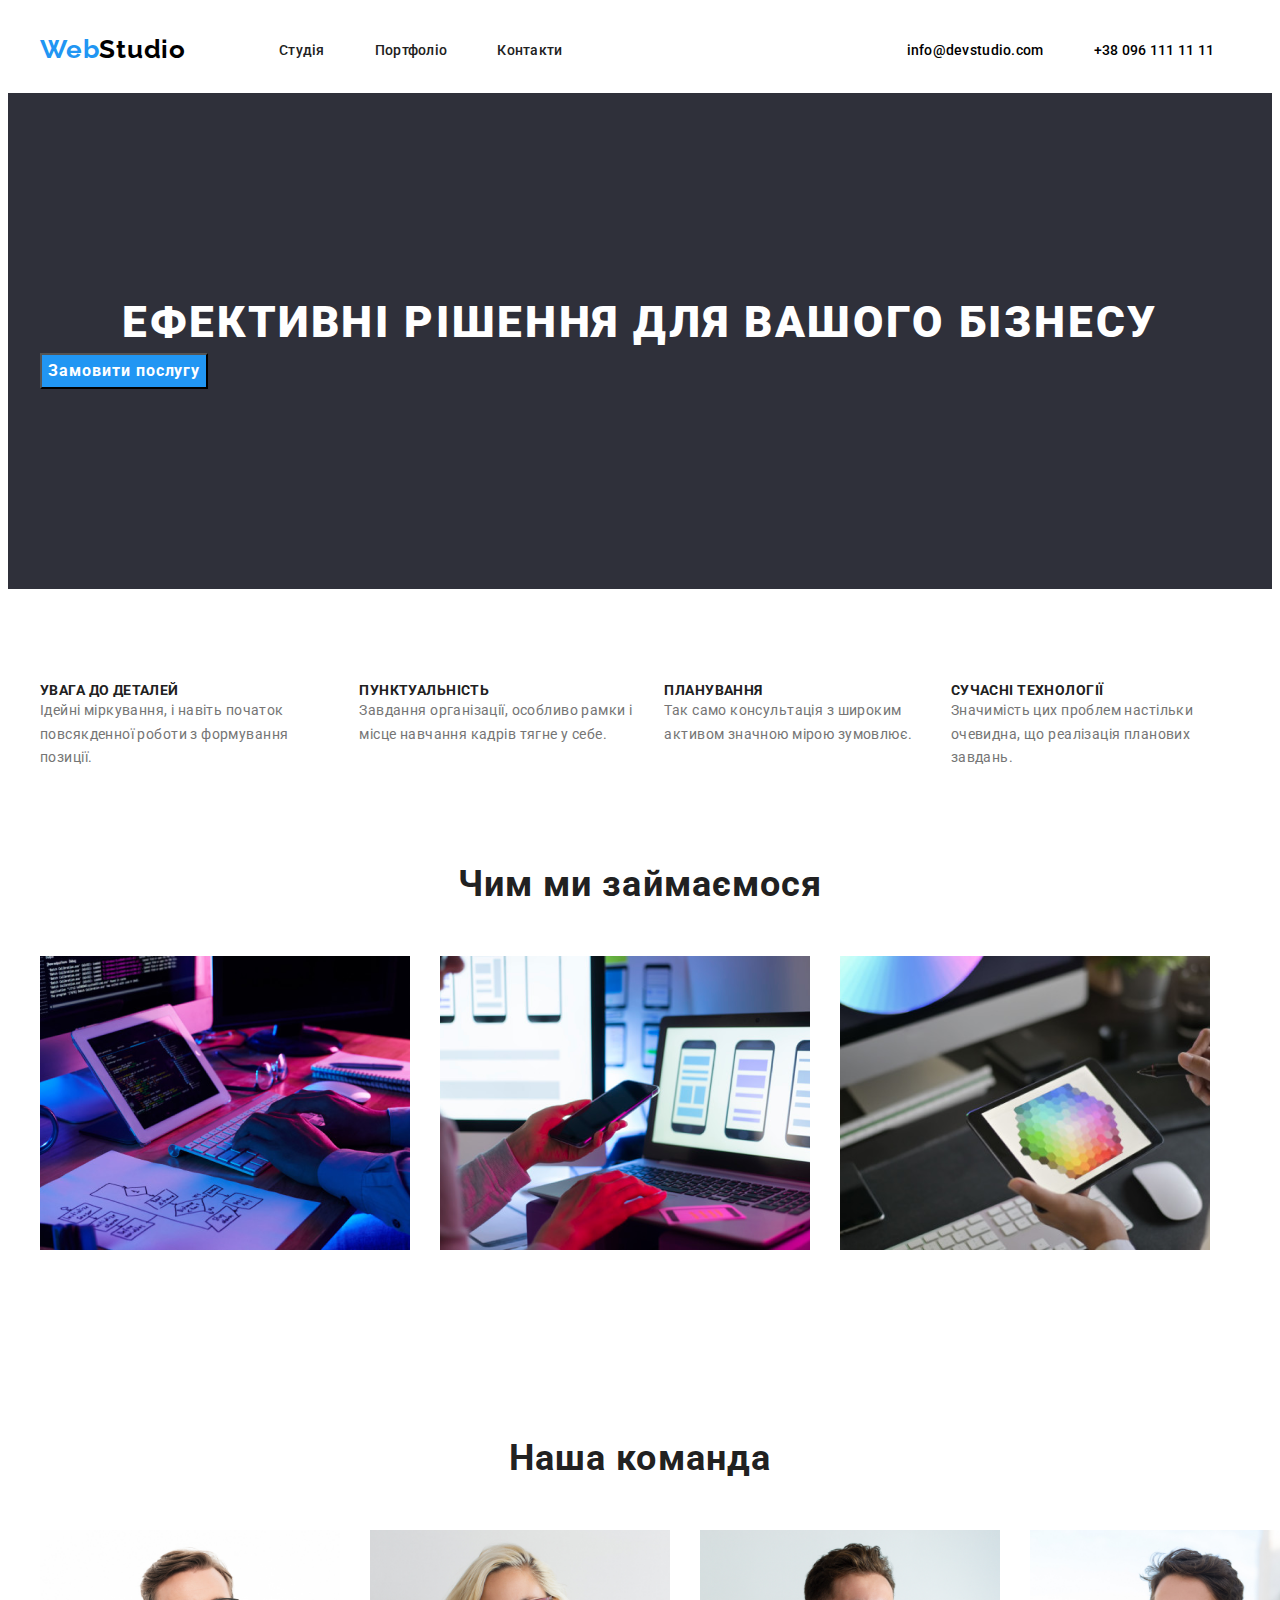
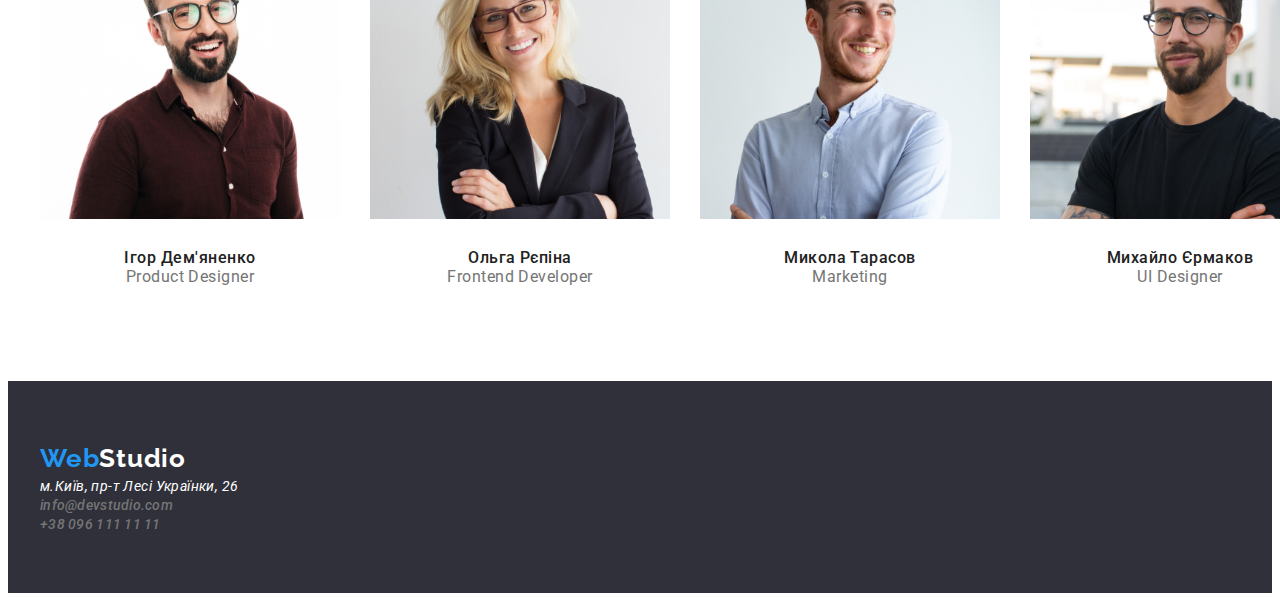
==== index.html @ 0b658106 "flex-box" ====
<!DOCTYPE html>
<html lang="en">
  <head>
    <meta charset="UTF-8" />
    <meta name="viewport" content="width=device-width, initial-scale=1.0" />
    <title>Document</title>
    <link rel="preconnect" href="https://fonts.googleapis.com" />
    <link rel="preconnect" href="https://fonts.gstatic.com" crossorigin />
    <link
      href="https://fonts.googleapis.com/css2?family=Raleway:ital,wght@0,100..900;1,100..900&family=Roboto:ital,wght@0,100;0,300;0,400;0,500;0,700;0,900;1,100;1,300;1,400;1,500;1,700;1,900&display=swap"
      rel="stylesheet"
    />
    <link
      rel="stylesheet"
      href="https://cdnjs.cloudflare.com/ajax/libs/modern-normalize/3.0.1/modern-normalize.min.css"
      integrity="sha512-q6WgHqiHlKyOqslT/lgBgodhd03Wp4BEqKeW6nNtlOY4quzyG3VoQKFrieaCeSnuVseNKRGpGeDU3qPmabCANg=="
      crossorigin="anonymous"
      referrerpolicy="no-referrer"
    />
    <link rel="stylesheet" href="./css/normalize.css" />
    <link rel="stylesheet" href="./css/style.css" />
  </head>
  <body>
    <header class="header">
      <div class="container">
        <a class="header-link" href="./index.html"
          >Web<span class="header-span">Studio</span></a
        >
        <nav class="header-navigation">
          <ul class="navigation-list">
            <li class="navigation-item">
              <a class="navigation-link" href="">Студія</a>
            </li>
            <li class="navigation-item">
              <a class="navigation-link" href="./pages/portfoilo.html"
                >Портфоліо</a
              >
            </li>
            <li class="navigation-item">
              <a class="navigation-link contact" href="">Контакти</a>
            </li>
          </ul>
        </nav>
        <ul class="header-list">
          <li class="header-item">
            <a class="header-information" href="mailto:info@devstudio.com"
              >info@devstudio.com</a
            >
          </li>
          <li class="header-item">
            <a class="header-information" href="tel:+380961111111h"
              >+38 096 111 11 11</a
            >
          </li>
        </ul>
      </div>
    </header>
    <main class="main">
      <section class="page">
        <div class="container">
          <h1 class="page-title">Ефективні рішення для вашого бізнесу</h1>
          <button class="page-button" type="button">Замовити послугу</button>
        </div>
      </section>
      <section class="advantudes">
        <div class="container">
          <ul class="advantudes-list">
            <li class="advantudes-item">
              <h3 class="advantudes-slogan">Увага до деталей</h3>
              <p class="advantudes-text">
                Ідейні міркування, і навіть початок повсякденної роботи з
                формування позиції.
              </p>
            </li>
            <li class="advantudes-item">
              <h3 class="advantudes-slogan">Пунктуальність</h3>
              <p class="advantudes-text">
                Завдання організації, особливо рамки і місце навчання кадрів
                тягне у себе.
              </p>
            </li>
            <li class="advantudes-item">
              <h3 class="advantudes-slogan">Планування</h3>
              <p class="advantudes-text">
                Так само консультація з широким активом значною мірою зумовлює.
              </p>
            </li>
            <li class="advantudes-item">
              <h3 class="advantudes-slogan">Сучасні технології</h3>
              <p class="advantudes-text">
                Значимість цих проблем настільки очевидна, що реалізація
                планових завдань.
              </p>
            </li>
          </ul>
        </div>
      </section>
      <section class="work">
        <div class="container">
          <h2 class="work-subtitle">Чим ми займаємося</h2>
          <ul class="work-list">
            <li class="work-item">
              <img class="work-image" src="./images/laptop.png" alt="laptop" />
            </li>
            <li class="work-item">
              <img class="work-image" src="./images/phone.png" alt="phone" />
            </li>
            <li class="work-item">
              <img class="work-image" src="./images/laptop2.png" alt="laptop" />
            </li>
          </ul>
        </div>
      </section>
      <section class="team">
        <div class="container">
          <h2 class="team-subtitle">Наша команда</h2>
          <ul class="team-list">
            <li class="team-item">
              <img
                class="team-icon"
                src="./images/igor.jpg"
                width="300"
                alt="Чоловік"
                width="300"
              />
              <h3 class="team-slogan">Ігор Дем'яненко</h3>
              <p class="team-text">Product Designer</p>
            </li>
            <li class="team-item">
              <img
                class="team-icon"
                src="./images/olga.jpg"
                width="300"
                alt="Жінка"
              />
              <h3 class="team-slogan">Ольга Рєпіна</h3>
              <p class="team-text">Frontend Developer</p>
            </li>
            <li class="team-item">
              <img
                class="team-icon"
                src="./images/mykola.jpg"
                width="300"
                alt="Чоловік"
              />
              <h3 class="team-slogan">Микола Тарасов</h3>
              <p class="team-text">Marketing</p>
            </li>
            <li class="team-item">
              <img
                class="team-icon"
                src="./images/michael.jpg"
                width="300"
                alt="Чоловік"
              />
              <h3 class="team-slogan">Михайло Єрмаков</h3>
              <p class="team-text">UI Designer</p>
            </li>
          </ul>
        </div>
      </section>
    </main>
    <footer class="footer">
      <div class="container">
        <a class="footer-link" href="./index.html"
          >Web<span class="footer-span">Studio</span></a
        >
        <address class="address">
          <a
            class="address-place"
            href="https://www.google.com.ua/maps/place/%D0%B1%D1%83%D0%BB%D1%8C%D0%B2%D0%B0%D1%80+%D0%9B%D0%B5%D1%81%D1%96+%D0%A3%D0%BA%D1%80%D0%B0%D1%97%D0%BD%D0%BA%D0%B8,+26,+%D0%9A%D0%B8%D1%97%D0%B2,+02000/@50.4265807,30.5358109,17z/data=!3m1!4b1!4m6!3m5!1s0x40d4cf0e033ecbe9:0x57a4dffefec77da0!8m2!3d50.4265807!4d30.5383858!16s%2Fg%2F1tctq5jv?entry=ttu&g_ep=EgoyMDI0MTAyOS4wIKXMDSoASAFQAw%3D%3D"
            >м.Київ, пр-т Лесі Українки, 26</a
          >
          <ul class="address-list">
            <li class="address-item">
              <a class="address-gmail" href="mailto:info@devstudio.com"
                >info@devstudio.com</a
              >
            </li>
            <li class="address-item">
              <a class="address-link" href="tel:+380961111111h"
                >+38 096 111 11 11</a
              >
            </li>
          </ul>
        </address>
      </div>
    </footer>
  </body>
</html>
---- css/style.css ----
:root {
    --mini-text-color: #757575;
    --max-text-color: #212121;
    --primary-color: #FFFFFF;
    --team-background-color: #F5F4FA;
    --header-footer-background-color: #2F303A;
    --button-backgrouhd-color: #2196F3;
    --logo-color: #000000;
}
.container {
    width: 1200px;
    margin-left: auto;
    margin-right: auto;
    padding-left: 15px;
    padding-right: 15px;
}

/* Шрифти */
body {
    font-family: 'Roboto';
}
/* header */
.header {
    padding-top: 24px;
    padding-bottom: 25px;
}
.header > .container {
    display: flex;
    align-items: center;
}
.header-list {
    display: flex;
    gap: 50px;
}
.header-span {
    color: var(--logo-color);
}
.header-link {
    color: var(--button-backgrouhd-color);
        font-family: 'Raleway';
        font-size: 26px;
        font-weight: 700;
        line-height: 1.38;
        letter-spacing: 0.78px;
            margin-right: 93px;
}
.navigation-list {
    display: flex;
    gap: 50px;
}
.navigation-link {
    color: var(--max-text-color);
    font-family: 'Roboto';
        font-size: 14px;
        font-weight: 500;
        line-height: 1.14;
        letter-spacing: 0.28px;
}
.contact {
    margin-right: 344px;
}
.navigation-link:hover {
    color: var(--button-backgrouhd-color);
    font-family: 'Roboto';
    font-size: 14px;
    font-weight: 500;
    line-height: 1.14;
    letter-spacing: 0.28px;
}
.address-gmail {
        color: var(--mini-text-color);
        font-family: 'Roboto';
            font-size: 14px;
            font-weight: 500;
            line-height: 1.14;
            letter-spacing: 0.28px;
}
.address-link {
        color: var(--mini-text-color);
        font-family: 'Roboto';
        font-size: 14px;
        font-weight: 500;
        line-height: 1.14;
        letter-spacing: 0.28px;
}
.header-information:hover {
    color: var(--button-backgrouhd-color);
    font-family: 'Roboto';
    font-size: 14px;
        font-weight: 500;
        line-height: 1.14;
        letter-spacing: 0.28px;

}
.header-information {
    color: var(--logo-color);
    font-family: 'Roboto';
    font-size: 14px;
    font-weight: 500;
    line-height: 1.14;
    letter-spacing: 0.28px;

}
 /* main */
 .page {
    background-color: var(--header-footer-background-color);
    padding-top: 200px;
    padding-bottom: 200px;
 }
 .page-title {
    color: var(--primary-color);
        text-align: center;
        font-family: 'Roboto';
        font-size: 44px;
        font-weight: 900;
        line-height: 1.36;
        letter-spacing: 2.64px;
        text-transform: uppercase;
 }
 .page-button {
    background-color: var(--button-backgrouhd-color);
    color: var(--primary-color);
    font-family: 'Roboto';
        text-align: center;
        font-size: 16px;
        font-weight: 700;
        line-height: 1.87;
        letter-spacing: 0.96px;
 }
 .advantudes {
    padding-top: 94px;
    padding-bottom: 94px;
 }
 .advantudes-list {
    display: flex;
    gap: 30px;
 }
 .advantudes-slogan {
    color: var(--max-text-color);
    font-family: 'Roboto';
        font-size: 14px;
        font-weight: 700;
        line-height: 1.14;
        letter-spacing: 0.42px;
        text-transform: uppercase;
 }
 .advantudes-text {
    color: var(--mini-text-color);
    font-family: 'Roboto';
        font-size: 14px;
        font-weight: 400;
        line-height: 1.71;
        letter-spacing: 0.42px;
 }
 .work {
    padding-bottom: 94px;
 }
.work-list {
    display: flex;
    gap: 30px;
}
 .work-subtitle {
    color: var(--max-text-color);
        text-align: center;
        font-family: 'Roboto';
        font-size: 36px;
        font-weight: 700;
        line-height: 1.16;
        letter-spacing: 1.08px;
        margin-bottom: 50px;
 }
 .team {
    padding-top: 94px;
    padding-bottom: 94px
 }
  .team-list {
    display: flex;
    gap: 30px;
  }
 .team-subtitle {
    color: var(--max-text-color);
        text-align: center;
        font-family: 'Roboto';
        font-size: 36px;
        font-weight: 700;
        line-height: 1.16;
        letter-spacing: 1.08px;
        margin-bottom: 50px;
 }
 .team-icon {
    margin-bottom: 30px;
 }
 .team-slogan {
    color: var(--max-text-color);
        text-align: center;
        font-family: 'Roboto';
        font-size: 16px;
        font-weight: 500;
        line-height: 1.18;
        letter-spacing: 0.48px;
 }
 .team-text {
    color: var(--mini-text-color);
        text-align: center;
        font-family: 'Roboto';
        font-size: 16px;
        font-weight: 400;
        line-height: 1.18;
        letter-spacing: 0.48px;
 }
 a[href^="https"] {
    color: var(--primary-color);
    font-family: 'Roboto';
        font-size: 14px;
        font-weight: 400;
        line-height: 1.17;
        letter-spacing: 0.42px;
 }
 /* portfolio */
 .categories {
    padding-top: 94px;
    padding-bottom: 94px;
 }
 .categories-button {
    color: var(--max-text-color);
        text-align: center;
        font-family: 'Roboto';
        font-size: 16px;
        font-weight: 500;
        line-height: 1.62;
        letter-spacing: 0.48px;
        background-color: var(--primary-color);
 }
  .categories-button:hover {
      color: var(--primary-color);
      text-align: center;
    font-family: 'Roboto';
      font-size: 16px;
      font-weight: 500;
      line-height: 1.62;
      letter-spacing: 0.48px;
      background-color: var(--button-backgrouhd-color);
  }
.content-subtitle {
    color: var(--max-text-color);
    font-family: 'Roboto';
    font-size: 18px;
        font-weight: 700;
        line-height: 2;
        letter-spacing: 1.08px;
}
.content-text {
    color: var(--mini-text-color);
    font-family: 'Roboto';
        font-size: 16px;
        font-weight: 400;
        line-height: 1.87;
        letter-spacing: 0.48px;
}
/* footer */
.header-span {
    color: var(--logo-color);
}

.footer-link {
    color: var(--button-backgrouhd-color);
    font-family: Raleway;
    font-size: 26px;
    font-weight: 700;
    line-height: 1.38;
    letter-spacing: 0.78px;
    margin-bottom: 20px;
}
.footer-span {
    color: var(--primary-color);
}
footer {
    background-color: var(--header-footer-background-color);
    padding-top: 60px;
    padding-bottom: 60px;
}
.address-place {
    margin-bottom: 9px;
}
.address-gmail {
    margin-bottom: 9px;
}
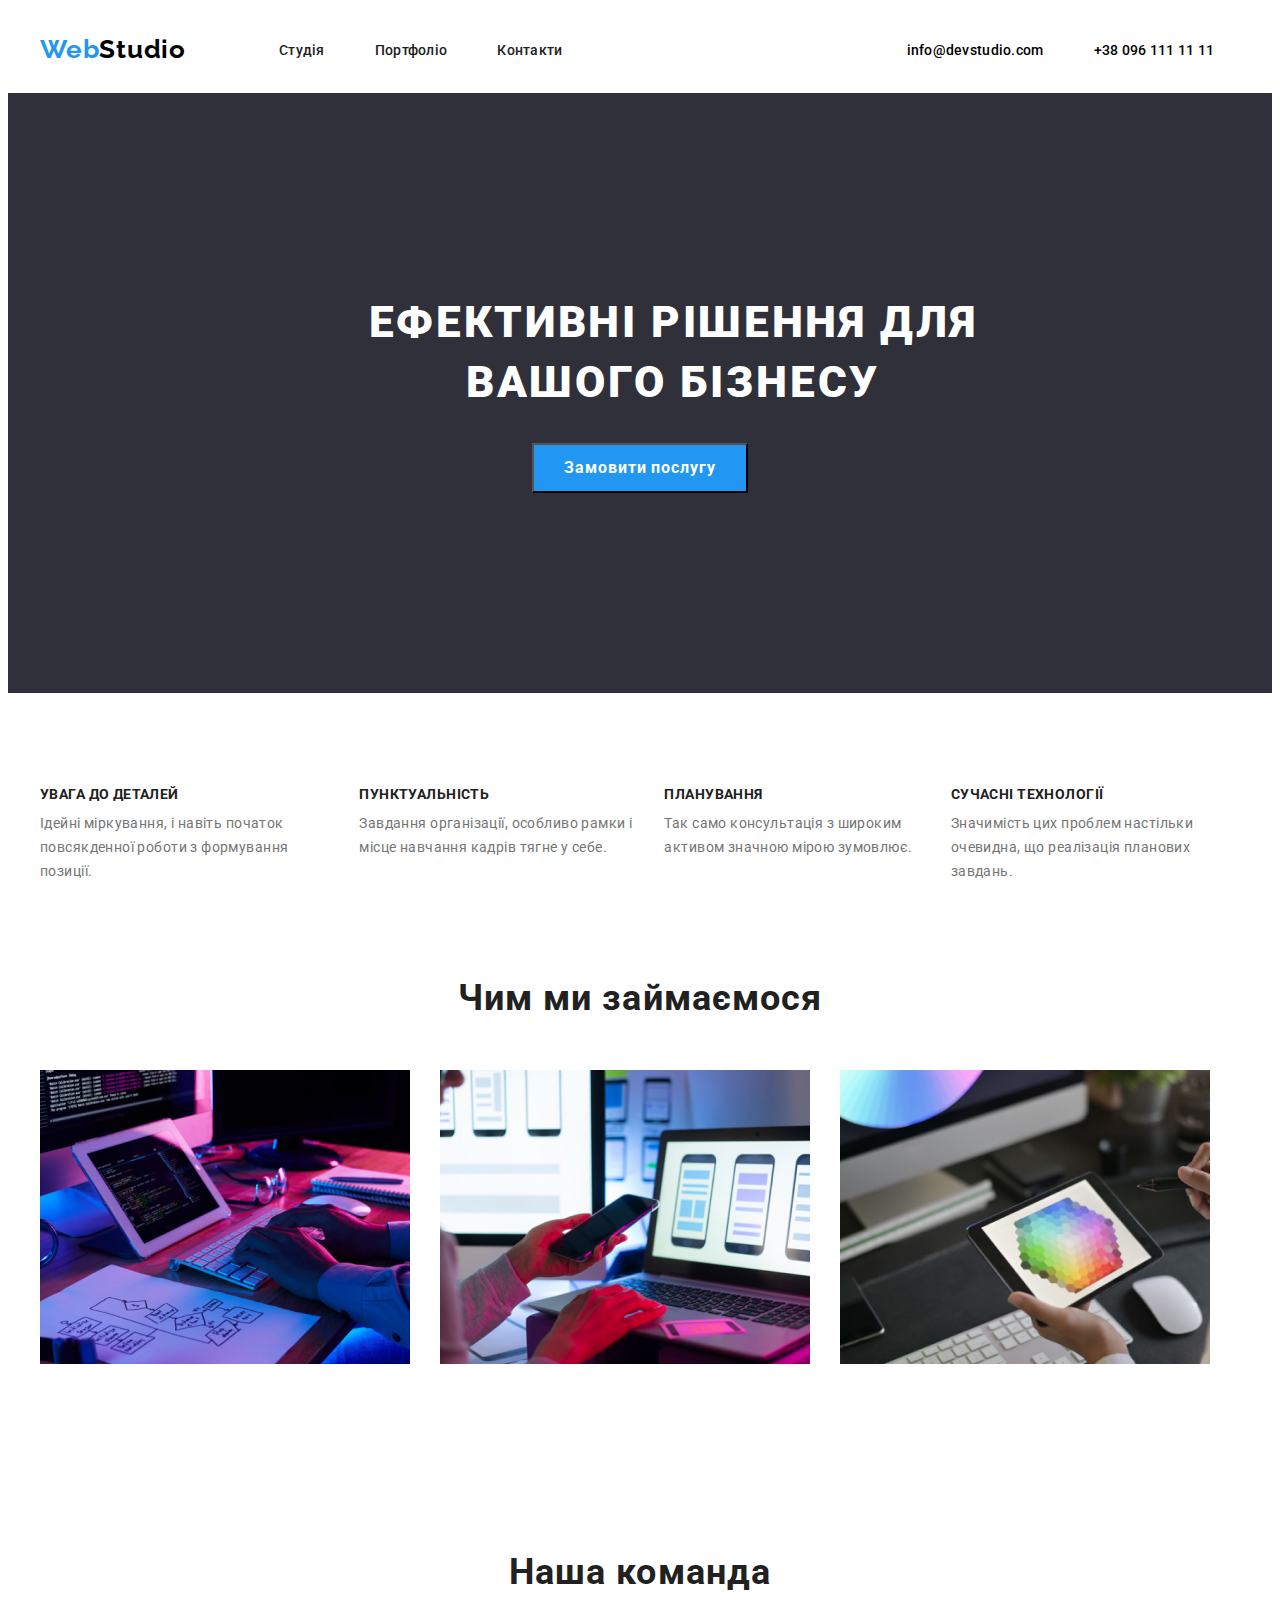
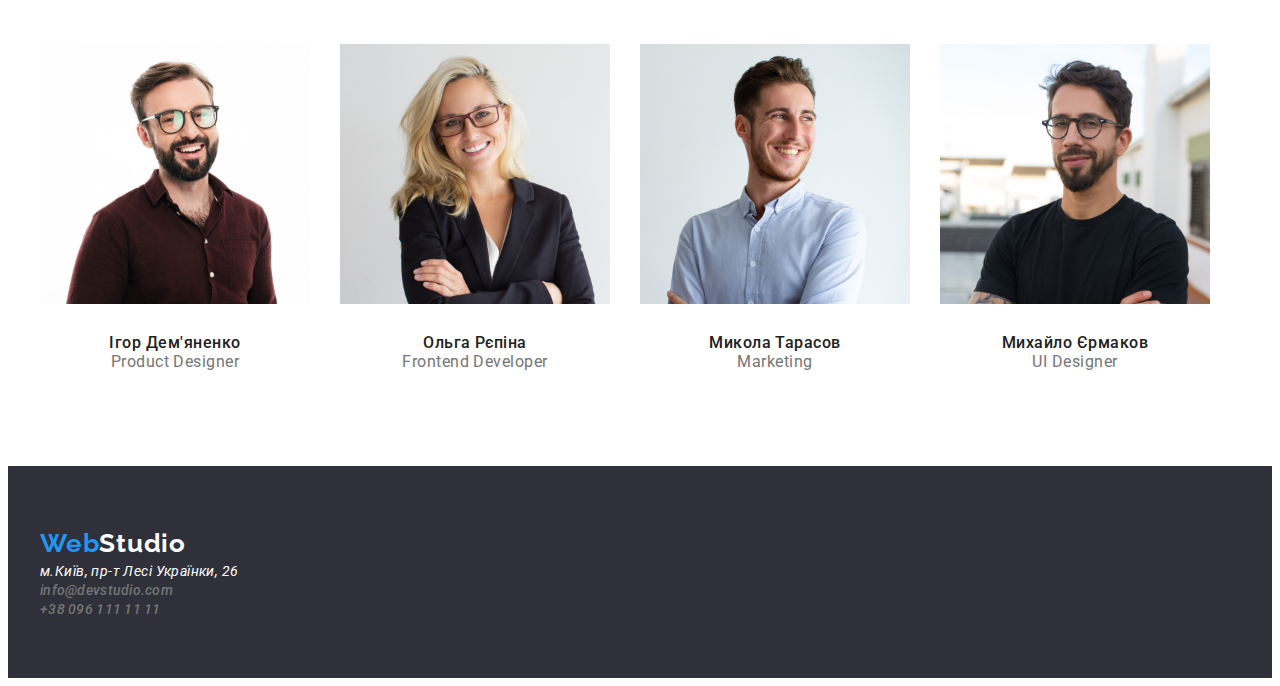
==== commit f78270f2: "refinement" ====
--- a/index.html
+++ b/index.html
@@ -119,9 +119,7 @@
               <img
                 class="team-icon"
                 src="./images/igor.jpg"
-                width="300"
                 alt="Чоловік"
-                width="300"
               />
               <h3 class="team-slogan">Ігор Дем'яненко</h3>
               <p class="team-text">Product Designer</p>
@@ -130,7 +128,6 @@
               <img
                 class="team-icon"
                 src="./images/olga.jpg"
-                width="300"
                 alt="Жінка"
               />
               <h3 class="team-slogan">Ольга Рєпіна</h3>
@@ -140,7 +137,6 @@
               <img
                 class="team-icon"
                 src="./images/mykola.jpg"
-                width="300"
                 alt="Чоловік"
               />
               <h3 class="team-slogan">Микола Тарасов</h3>
@@ -150,7 +146,6 @@
               <img
                 class="team-icon"
                 src="./images/michael.jpg"
-                width="300"
                 alt="Чоловік"
               />
               <h3 class="team-slogan">Михайло Єрмаков</h3>
--- a/css/style.css
+++ b/css/style.css
@@ -1,288 +1,296 @@
 :root {
-    --mini-text-color: #757575;
-    --max-text-color: #212121;
-    --primary-color: #FFFFFF;
-    --team-background-color: #F5F4FA;
-    --header-footer-background-color: #2F303A;
-    --button-backgrouhd-color: #2196F3;
-    --logo-color: #000000;
+  --mini-text-color: #757575;
+  --max-text-color: #212121;
+  --primary-color: #ffffff;
+  --team-background-color: #f5f4fa;
+  --header-footer-background-color: #2f303a;
+  --button-backgrouhd-color: #2196f3;
+  --logo-color: #000000;
 }
 .container {
-    width: 1200px;
-    margin-left: auto;
-    margin-right: auto;
-    padding-left: 15px;
-    padding-right: 15px;
+  width: 1200px;
+  margin-left: auto;
+  margin-right: auto;
+  padding-left: 15px;
+  padding-right: 15px;
 }
 
 /* Шрифти */
 body {
-    font-family: 'Roboto';
+  font-family: "Roboto";
 }
 /* header */
 .header {
-    padding-top: 24px;
-    padding-bottom: 25px;
+  padding-top: 24px;
+  padding-bottom: 25px;
 }
 .header > .container {
-    display: flex;
-    align-items: center;
+  display: flex;
+  align-items: center;
 }
 .header-list {
-    display: flex;
-    gap: 50px;
+  display: flex;
+  gap: 50px;
 }
 .header-span {
-    color: var(--logo-color);
+  color: var(--logo-color);
 }
 .header-link {
-    color: var(--button-backgrouhd-color);
-        font-family: 'Raleway';
-        font-size: 26px;
-        font-weight: 700;
-        line-height: 1.38;
-        letter-spacing: 0.78px;
-            margin-right: 93px;
+  color: var(--button-backgrouhd-color);
+  font-family: "Raleway";
+  font-size: 26px;
+  font-weight: 700;
+  line-height: 1.38;
+  letter-spacing: 0.78px;
+  margin-right: 93px;
 }
 .navigation-list {
-    display: flex;
-    gap: 50px;
+  display: flex;
+  gap: 50px;
 }
 .navigation-link {
-    color: var(--max-text-color);
-    font-family: 'Roboto';
-        font-size: 14px;
-        font-weight: 500;
-        line-height: 1.14;
-        letter-spacing: 0.28px;
+  color: var(--max-text-color);
+  font-family: "Roboto";
+  font-size: 14px;
+  font-weight: 500;
+  line-height: 1.14;
+  letter-spacing: 0.28px;
 }
 .contact {
-    margin-right: 344px;
+  margin-right: 344px;
 }
 .navigation-link:hover {
-    color: var(--button-backgrouhd-color);
-    font-family: 'Roboto';
-    font-size: 14px;
-    font-weight: 500;
-    line-height: 1.14;
-    letter-spacing: 0.28px;
+  color: var(--button-backgrouhd-color);
+  font-family: "Roboto";
+  font-size: 14px;
+  font-weight: 500;
+  line-height: 1.14;
+  letter-spacing: 0.28px;
 }
 .address-gmail {
-        color: var(--mini-text-color);
-        font-family: 'Roboto';
-            font-size: 14px;
-            font-weight: 500;
-            line-height: 1.14;
-            letter-spacing: 0.28px;
+  color: var(--mini-text-color);
+  font-family: "Roboto";
+  font-size: 14px;
+  font-weight: 500;
+  line-height: 1.14;
+  letter-spacing: 0.28px;
 }
 .address-link {
-        color: var(--mini-text-color);
-        font-family: 'Roboto';
-        font-size: 14px;
-        font-weight: 500;
-        line-height: 1.14;
-        letter-spacing: 0.28px;
+  color: var(--mini-text-color);
+  font-family: "Roboto";
+  font-size: 14px;
+  font-weight: 500;
+  line-height: 1.14;
+  letter-spacing: 0.28px;
 }
 .header-information:hover {
-    color: var(--button-backgrouhd-color);
-    font-family: 'Roboto';
-    font-size: 14px;
-        font-weight: 500;
-        line-height: 1.14;
-        letter-spacing: 0.28px;
-
+  color: var(--button-backgrouhd-color);
+  font-family: "Roboto";
+  font-size: 14px;
+  font-weight: 500;
+  line-height: 1.14;
+  letter-spacing: 0.28px;
 }
 .header-information {
-    color: var(--logo-color);
-    font-family: 'Roboto';
-    font-size: 14px;
-    font-weight: 500;
-    line-height: 1.14;
-    letter-spacing: 0.28px;
-
-}
- /* main */
- .page {
-    background-color: var(--header-footer-background-color);
-    padding-top: 200px;
-    padding-bottom: 200px;
- }
- .page-title {
-    color: var(--primary-color);
-        text-align: center;
-        font-family: 'Roboto';
-        font-size: 44px;
-        font-weight: 900;
-        line-height: 1.36;
-        letter-spacing: 2.64px;
-        text-transform: uppercase;
- }
- .page-button {
-    background-color: var(--button-backgrouhd-color);
-    color: var(--primary-color);
-    font-family: 'Roboto';
-        text-align: center;
-        font-size: 16px;
-        font-weight: 700;
-        line-height: 1.87;
-        letter-spacing: 0.96px;
- }
- .advantudes {
-    padding-top: 94px;
-    padding-bottom: 94px;
- }
- .advantudes-list {
-    display: flex;
-    gap: 30px;
- }
- .advantudes-slogan {
-    color: var(--max-text-color);
-    font-family: 'Roboto';
-        font-size: 14px;
-        font-weight: 700;
-        line-height: 1.14;
-        letter-spacing: 0.42px;
-        text-transform: uppercase;
- }
- .advantudes-text {
-    color: var(--mini-text-color);
-    font-family: 'Roboto';
-        font-size: 14px;
-        font-weight: 400;
-        line-height: 1.71;
-        letter-spacing: 0.42px;
- }
- .work {
-    padding-bottom: 94px;
- }
+  color: var(--logo-color);
+  font-family: "Roboto";
+  font-size: 14px;
+  font-weight: 500;
+  line-height: 1.14;
+  letter-spacing: 0.28px;
+}
+/* main */
+.page {
+  background-color: var(--header-footer-background-color);
+  padding-top: 200px;
+  padding-bottom: 200px;
+}
+.page-title {
+  color: var(--primary-color);
+  text-align: center;
+  font-family: "Roboto";
+  font-size: 44px;
+  font-weight: 900;
+  line-height: 1.36;
+  letter-spacing: 2.64px;
+  text-transform: uppercase;
+  width: 696px;
+  margin-left: 285px;
+  margin-right: 285px;
+  padding-bottom: 30px;
+}
+.page-button {
+  background-color: var(--button-backgrouhd-color);
+  color: var(--primary-color);
+  font-family: "Roboto";
+  text-align: center;
+  font-size: 16px;
+  font-weight: 700;
+  line-height: 1.87;
+  letter-spacing: 0.96px;
+  margin-right: 492px;
+  margin-left: 492px;
+  width: 216px;
+  height: 50px;
+}
+.advantudes {
+  padding-top: 94px;
+  padding-bottom: 94px;
+}
+.advantudes-list {
+  display: flex;
+  gap: 30px;
+}
+.advantudes-slogan {
+  color: var(--max-text-color);
+  font-family: "Roboto";
+  font-size: 14px;
+  font-weight: 700;
+  line-height: 1.14;
+  letter-spacing: 0.42px;
+  text-transform: uppercase;
+  padding-bottom: 10px;
+}
+.advantudes-text {
+  color: var(--mini-text-color);
+  font-family: "Roboto";
+  font-size: 14px;
+  font-weight: 400;
+  line-height: 1.71;
+  letter-spacing: 0.42px;
+}
+.work {
+  padding-bottom: 94px;
+}
 .work-list {
-    display: flex;
-    gap: 30px;
-}
- .work-subtitle {
-    color: var(--max-text-color);
-        text-align: center;
-        font-family: 'Roboto';
-        font-size: 36px;
-        font-weight: 700;
-        line-height: 1.16;
-        letter-spacing: 1.08px;
-        margin-bottom: 50px;
- }
- .team {
-    padding-top: 94px;
-    padding-bottom: 94px
- }
-  .team-list {
-    display: flex;
-    gap: 30px;
-  }
- .team-subtitle {
-    color: var(--max-text-color);
-        text-align: center;
-        font-family: 'Roboto';
-        font-size: 36px;
-        font-weight: 700;
-        line-height: 1.16;
-        letter-spacing: 1.08px;
-        margin-bottom: 50px;
- }
- .team-icon {
-    margin-bottom: 30px;
- }
- .team-slogan {
-    color: var(--max-text-color);
-        text-align: center;
-        font-family: 'Roboto';
-        font-size: 16px;
-        font-weight: 500;
-        line-height: 1.18;
-        letter-spacing: 0.48px;
- }
- .team-text {
-    color: var(--mini-text-color);
-        text-align: center;
-        font-family: 'Roboto';
-        font-size: 16px;
-        font-weight: 400;
-        line-height: 1.18;
-        letter-spacing: 0.48px;
- }
- a[href^="https"] {
-    color: var(--primary-color);
-    font-family: 'Roboto';
-        font-size: 14px;
-        font-weight: 400;
-        line-height: 1.17;
-        letter-spacing: 0.42px;
- }
- /* portfolio */
- .categories {
-    padding-top: 94px;
-    padding-bottom: 94px;
- }
- .categories-button {
-    color: var(--max-text-color);
-        text-align: center;
-        font-family: 'Roboto';
-        font-size: 16px;
-        font-weight: 500;
-        line-height: 1.62;
-        letter-spacing: 0.48px;
-        background-color: var(--primary-color);
- }
-  .categories-button:hover {
-      color: var(--primary-color);
-      text-align: center;
-    font-family: 'Roboto';
-      font-size: 16px;
-      font-weight: 500;
-      line-height: 1.62;
-      letter-spacing: 0.48px;
-      background-color: var(--button-backgrouhd-color);
-  }
+  display: flex;
+  gap: 30px;
+}
+.work-subtitle {
+  color: var(--max-text-color);
+  text-align: center;
+  font-family: "Roboto";
+  font-size: 36px;
+  font-weight: 700;
+  line-height: 1.16;
+  letter-spacing: 1.08px;
+  margin-bottom: 50px;
+}
+.team {
+  padding-top: 94px;
+  padding-bottom: 94px;
+}
+.team-list {
+  display: flex;
+  gap: 30px;
+}
+.team-subtitle {
+  color: var(--max-text-color);
+  text-align: center;
+  font-family: "Roboto";
+  font-size: 36px;
+  font-weight: 700;
+  line-height: 1.16;
+  letter-spacing: 1.08px;
+  margin-bottom: 50px;
+}
+.team-icon {
+  margin-bottom: 30px;
+  width: 270px;
+  height: 260px;
+}
+.team-slogan {
+  color: var(--max-text-color);
+  text-align: center;
+  font-family: "Roboto";
+  font-size: 16px;
+  font-weight: 500;
+  line-height: 1.18;
+  letter-spacing: 0.48px;
+}
+.team-text {
+  color: var(--mini-text-color);
+  text-align: center;
+  font-family: "Roboto";
+  font-size: 16px;
+  font-weight: 400;
+  line-height: 1.18;
+  letter-spacing: 0.48px;
+}
+a[href^="https"] {
+  color: var(--primary-color);
+  font-family: "Roboto";
+  font-size: 14px;
+  font-weight: 400;
+  line-height: 1.17;
+  letter-spacing: 0.42px;
+}
+/* portfolio */
+.categories {
+  padding-top: 94px;
+  padding-bottom: 94px;
+}
+.categories-button {
+  color: var(--max-text-color);
+  text-align: center;
+  font-family: "Roboto";
+  font-size: 16px;
+  font-weight: 500;
+  line-height: 1.62;
+  letter-spacing: 0.48px;
+  background-color: var(--primary-color);
+}
+.categories-button:hover {
+  color: var(--primary-color);
+  text-align: center;
+  font-family: "Roboto";
+  font-size: 16px;
+  font-weight: 500;
+  line-height: 1.62;
+  letter-spacing: 0.48px;
+  background-color: var(--button-backgrouhd-color);
+}
 .content-subtitle {
-    color: var(--max-text-color);
-    font-family: 'Roboto';
-    font-size: 18px;
-        font-weight: 700;
-        line-height: 2;
-        letter-spacing: 1.08px;
+  color: var(--max-text-color);
+  font-family: "Roboto";
+  font-size: 18px;
+  font-weight: 700;
+  line-height: 2;
+  letter-spacing: 1.08px;
 }
 .content-text {
-    color: var(--mini-text-color);
-    font-family: 'Roboto';
-        font-size: 16px;
-        font-weight: 400;
-        line-height: 1.87;
-        letter-spacing: 0.48px;
+  color: var(--mini-text-color);
+  font-family: "Roboto";
+  font-size: 16px;
+  font-weight: 400;
+  line-height: 1.87;
+  letter-spacing: 0.48px;
 }
 /* footer */
 .header-span {
-    color: var(--logo-color);
+  color: var(--logo-color);
 }
 
 .footer-link {
-    color: var(--button-backgrouhd-color);
-    font-family: Raleway;
-    font-size: 26px;
-    font-weight: 700;
-    line-height: 1.38;
-    letter-spacing: 0.78px;
-    margin-bottom: 20px;
+  color: var(--button-backgrouhd-color);
+  font-family: Raleway;
+  font-size: 26px;
+  font-weight: 700;
+  line-height: 1.38;
+  letter-spacing: 0.78px;
 }
 .footer-span {
-    color: var(--primary-color);
+  color: var(--primary-color);
+  padding-bottom: 20px;
 }
 footer {
-    background-color: var(--header-footer-background-color);
-    padding-top: 60px;
-    padding-bottom: 60px;
+  background-color: var(--header-footer-background-color);
+  padding-top: 60px;
+  padding-bottom: 60px;
 }
 .address-place {
-    margin-bottom: 9px;
+padding-bottom: 9px;
 }
 .address-gmail {
-    margin-bottom: 9px;
-}
-
+padding-bottom: 9px;
+}
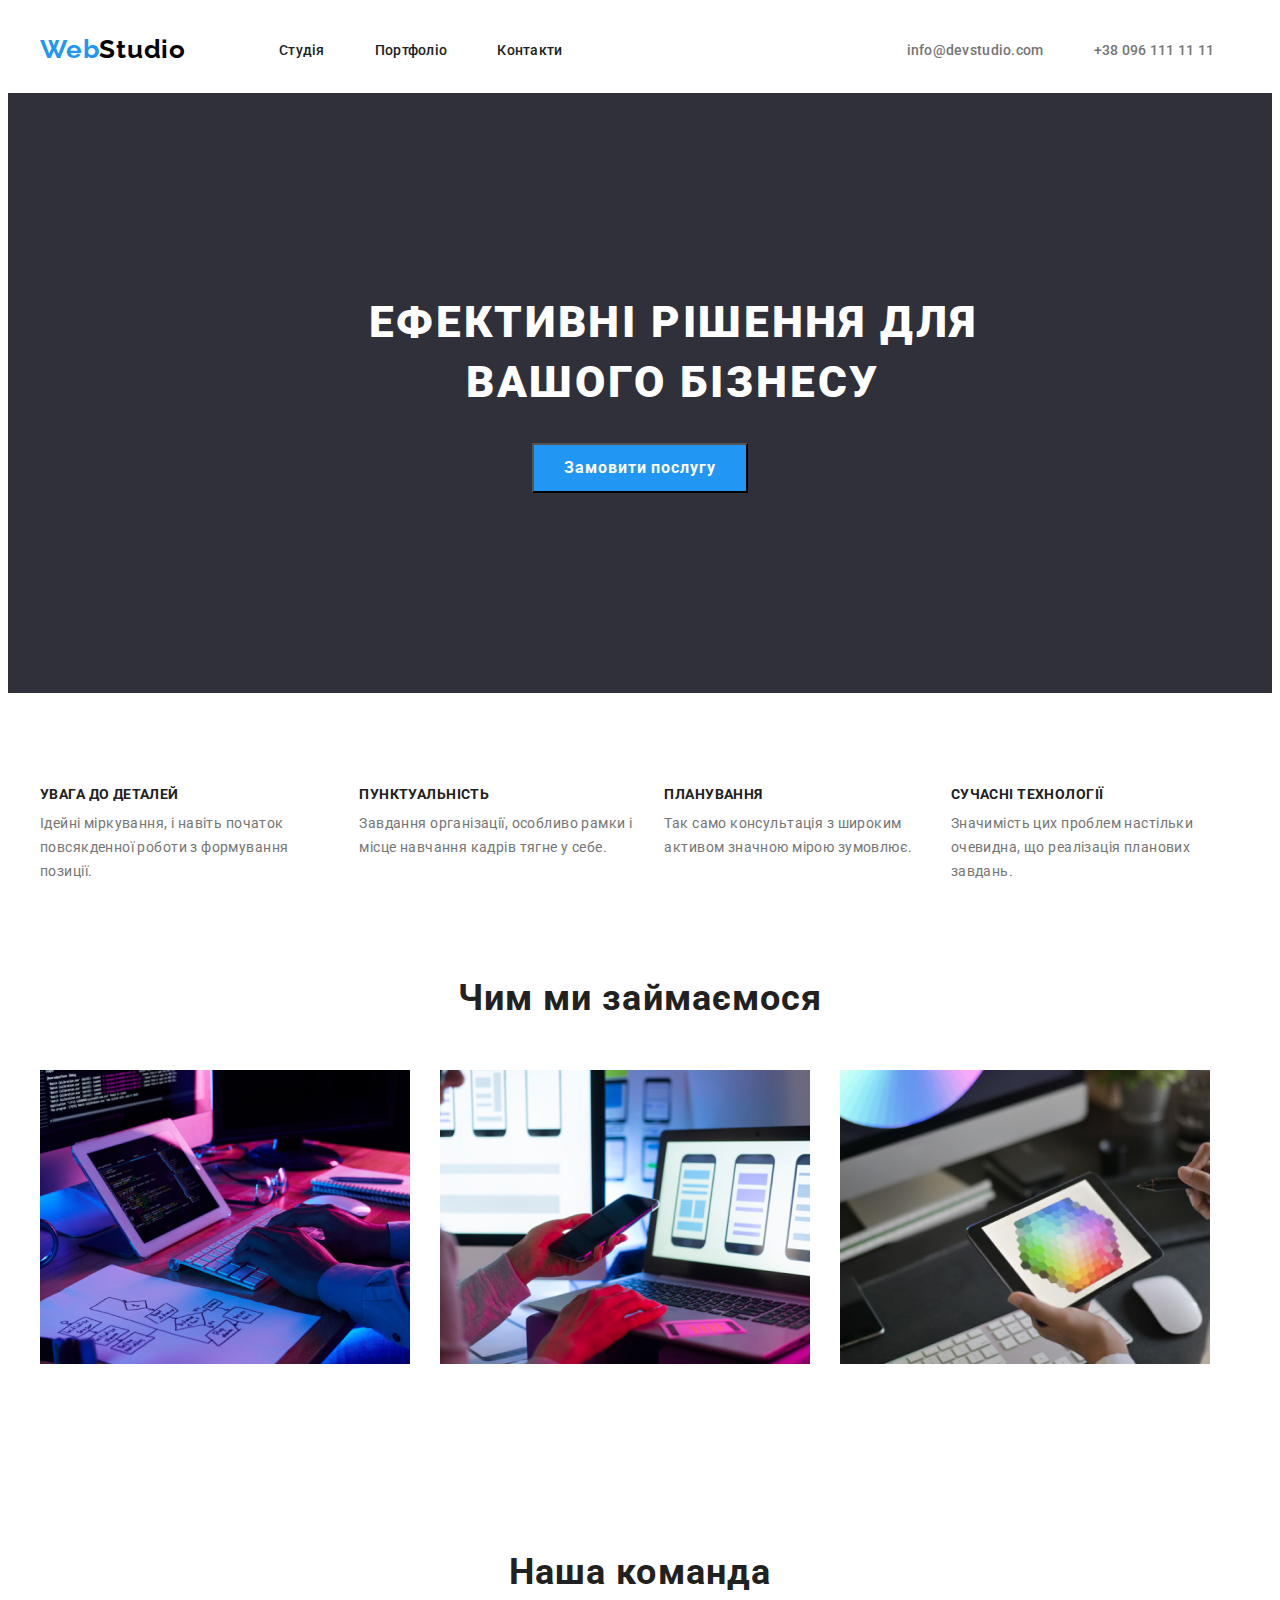
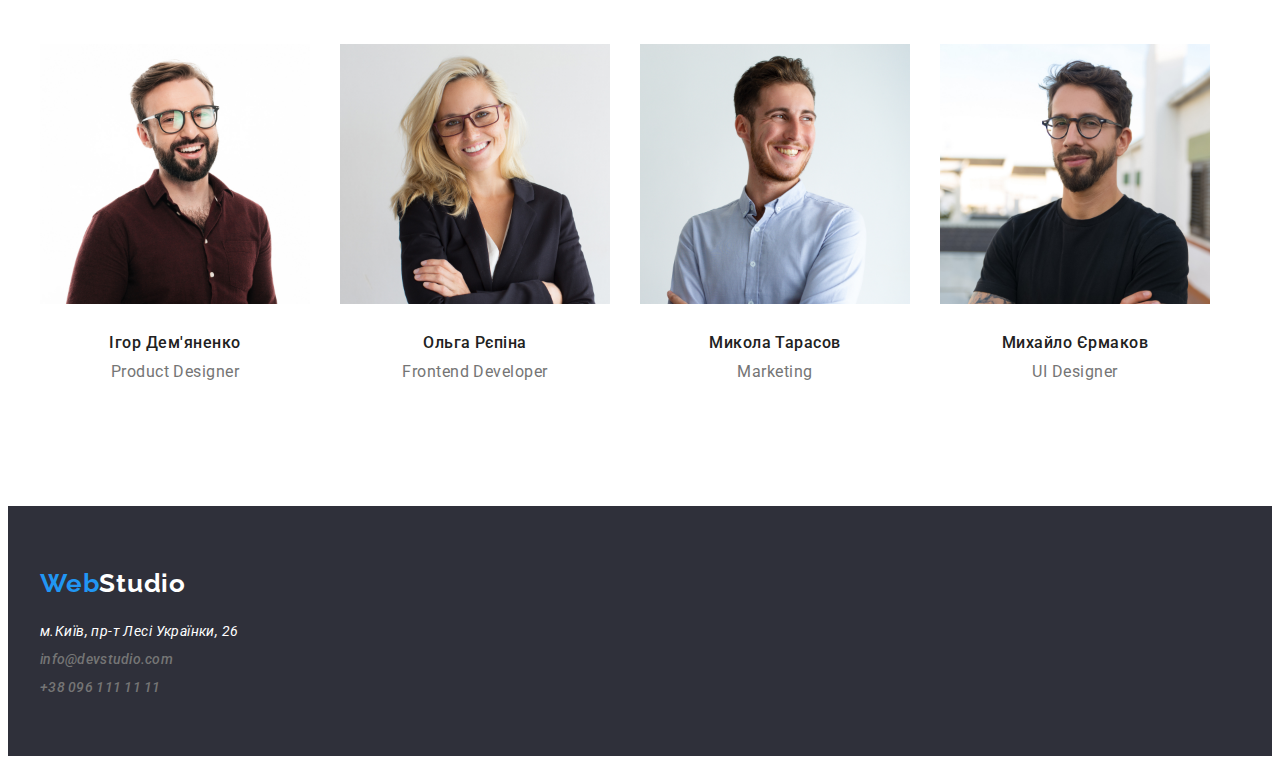
==== commit 299824b4: "again" ====
--- a/index.html
+++ b/index.html
@@ -121,8 +121,10 @@
                 src="./images/igor.jpg"
                 alt="Чоловік"
               />
+              <div class="team-container">
               <h3 class="team-slogan">Ігор Дем'яненко</h3>
               <p class="team-text">Product Designer</p>
+              </div>
             </li>
             <li class="team-item">
               <img
@@ -130,8 +132,10 @@
                 src="./images/olga.jpg"
                 alt="Жінка"
               />
+              <div class="team-container">
               <h3 class="team-slogan">Ольга Рєпіна</h3>
               <p class="team-text">Frontend Developer</p>
+              </div>
             </li>
             <li class="team-item">
               <img
@@ -139,8 +143,10 @@
                 src="./images/mykola.jpg"
                 alt="Чоловік"
               />
+              <div class="team-container">
               <h3 class="team-slogan">Микола Тарасов</h3>
               <p class="team-text">Marketing</p>
+              </div>
             </li>
             <li class="team-item">
               <img
@@ -148,8 +154,10 @@
                 src="./images/michael.jpg"
                 alt="Чоловік"
               />
+              <div class="team-container">
               <h3 class="team-slogan">Михайло Єрмаков</h3>
               <p class="team-text">UI Designer</p>
+              </div>
             </li>
           </ul>
         </div>
@@ -167,12 +175,12 @@
             >м.Київ, пр-т Лесі Українки, 26</a
           >
           <ul class="address-list">
-            <li class="address-item">
+            <li class="address-item1">
               <a class="address-gmail" href="mailto:info@devstudio.com"
                 >info@devstudio.com</a
               >
             </li>
-            <li class="address-item">
+            <li class="address-item2">
               <a class="address-link" href="tel:+380961111111h"
                 >+38 096 111 11 11</a
               >
--- a/css/style.css
+++ b/css/style.css
@@ -92,7 +92,7 @@
   letter-spacing: 0.28px;
 }
 .header-information {
-  color: var(--logo-color);
+  color: #757575;
   font-family: "Roboto";
   font-size: 14px;
   font-weight: 500;
@@ -117,7 +117,7 @@
   width: 696px;
   margin-left: 285px;
   margin-right: 285px;
-  padding-bottom: 30px;
+  margin-bottom: 30px;
 }
 .page-button {
   background-color: var(--button-backgrouhd-color);
@@ -149,7 +149,7 @@
   line-height: 1.14;
   letter-spacing: 0.42px;
   text-transform: uppercase;
-  padding-bottom: 10px;
+  margin-bottom: 10px;
 }
 .advantudes-text {
   color: var(--mini-text-color);
@@ -195,7 +195,6 @@
   margin-bottom: 50px;
 }
 .team-icon {
-  margin-bottom: 30px;
   width: 270px;
   height: 260px;
 }
@@ -207,6 +206,11 @@
   font-weight: 500;
   line-height: 1.18;
   letter-spacing: 0.48px;
+  margin-bottom: 10px;
+}
+.team-container {
+  padding-top: 30px;
+  padding-bottom: 30px;
 }
 .team-text {
   color: var(--mini-text-color);
@@ -267,10 +271,6 @@
   letter-spacing: 0.48px;
 }
 /* footer */
-.header-span {
-  color: var(--logo-color);
-}
-
 .footer-link {
   color: var(--button-backgrouhd-color);
   font-family: Raleway;
@@ -278,19 +278,20 @@
   font-weight: 700;
   line-height: 1.38;
   letter-spacing: 0.78px;
-}
-.footer-span {
-  color: var(--primary-color);
-  padding-bottom: 20px;
 }
 footer {
   background-color: var(--header-footer-background-color);
   padding-top: 60px;
   padding-bottom: 60px;
 }
-.address-place {
-padding-bottom: 9px;
-}
-.address-gmail {
-padding-bottom: 9px;
-}
+.footer-span {
+  color: var(--primary-color);
+  margin-bottom: 20px;
+}
+.address-item1 {
+margin-bottom: 9px;
+margin-top: 9px;
+}
+.address{
+  margin-top: 20px;
+}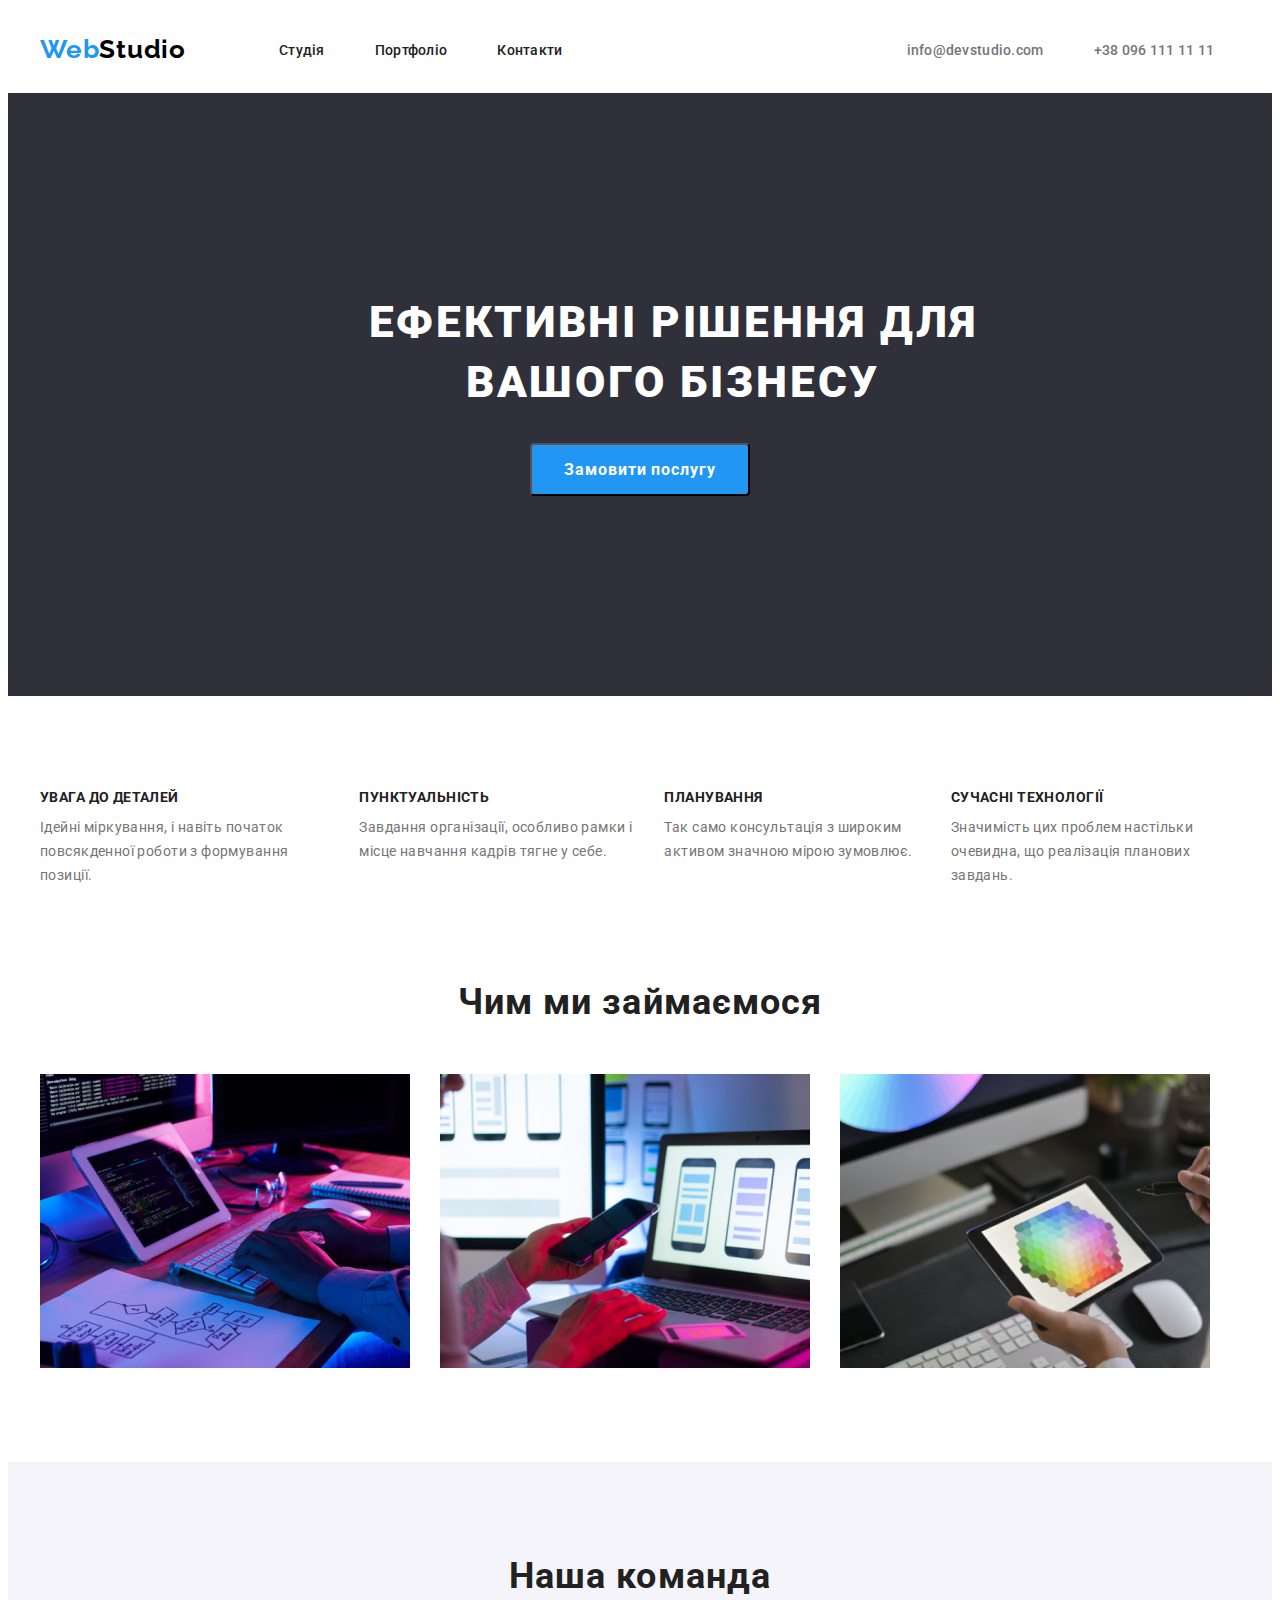
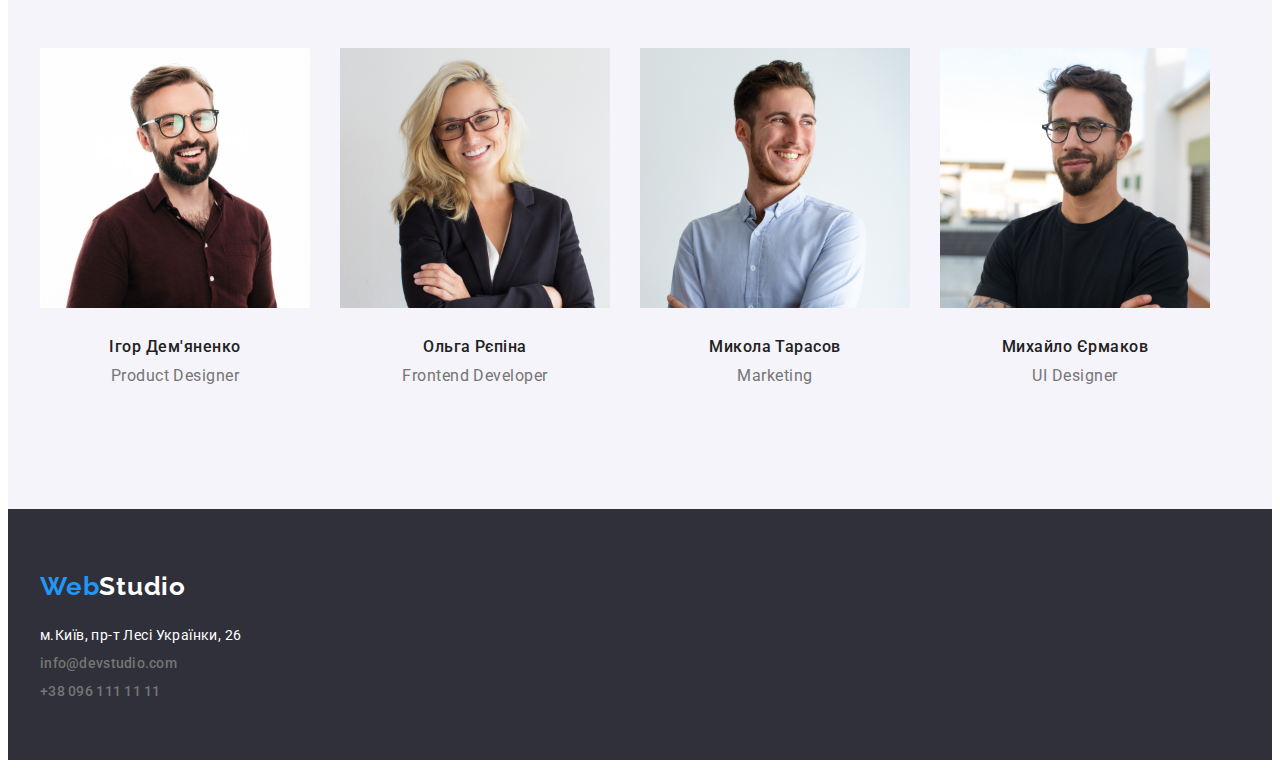
==== commit f9bf2576: "against" ====
--- a/index.html
+++ b/index.html
@@ -175,12 +175,12 @@
             >м.Київ, пр-т Лесі Українки, 26</a
           >
           <ul class="address-list">
-            <li class="address-item1">
+            <li class="address-item">
               <a class="address-gmail" href="mailto:info@devstudio.com"
                 >info@devstudio.com</a
               >
             </li>
-            <li class="address-item2">
+            <li class="address-item">
               <a class="address-link" href="tel:+380961111111h"
                 >+38 096 111 11 11</a
               >
--- a/css/style.css
+++ b/css/style.css
@@ -104,6 +104,7 @@
   background-color: var(--header-footer-background-color);
   padding-top: 200px;
   padding-bottom: 200px;
+  text-align: center;
 }
 .page-title {
   color: var(--primary-color);
@@ -128,10 +129,11 @@
   font-weight: 700;
   line-height: 1.87;
   letter-spacing: 0.96px;
-  margin-right: 492px;
-  margin-left: 492px;
-  width: 216px;
-  height: 50px;
+  border-radius: 4px;
+  padding-left: 32px;
+  padding-right: 32px;
+  padding-top: 10px;
+  padding-bottom: 10px;
 }
 .advantudes {
   padding-top: 94px;
@@ -179,6 +181,7 @@
 .team {
   padding-top: 94px;
   padding-bottom: 94px;
+  background-color: var(--team-background-color);
 }
 .team-list {
   display: flex;
@@ -288,10 +291,13 @@
   color: var(--primary-color);
   margin-bottom: 20px;
 }
-.address-item1 {
+.address-list {
+  margin-top: 9px;
+}
+.address-list :first-child {
 margin-bottom: 9px;
-margin-top: 9px;
 }
 .address{
   margin-top: 20px;
+  font-style: normal;
 }